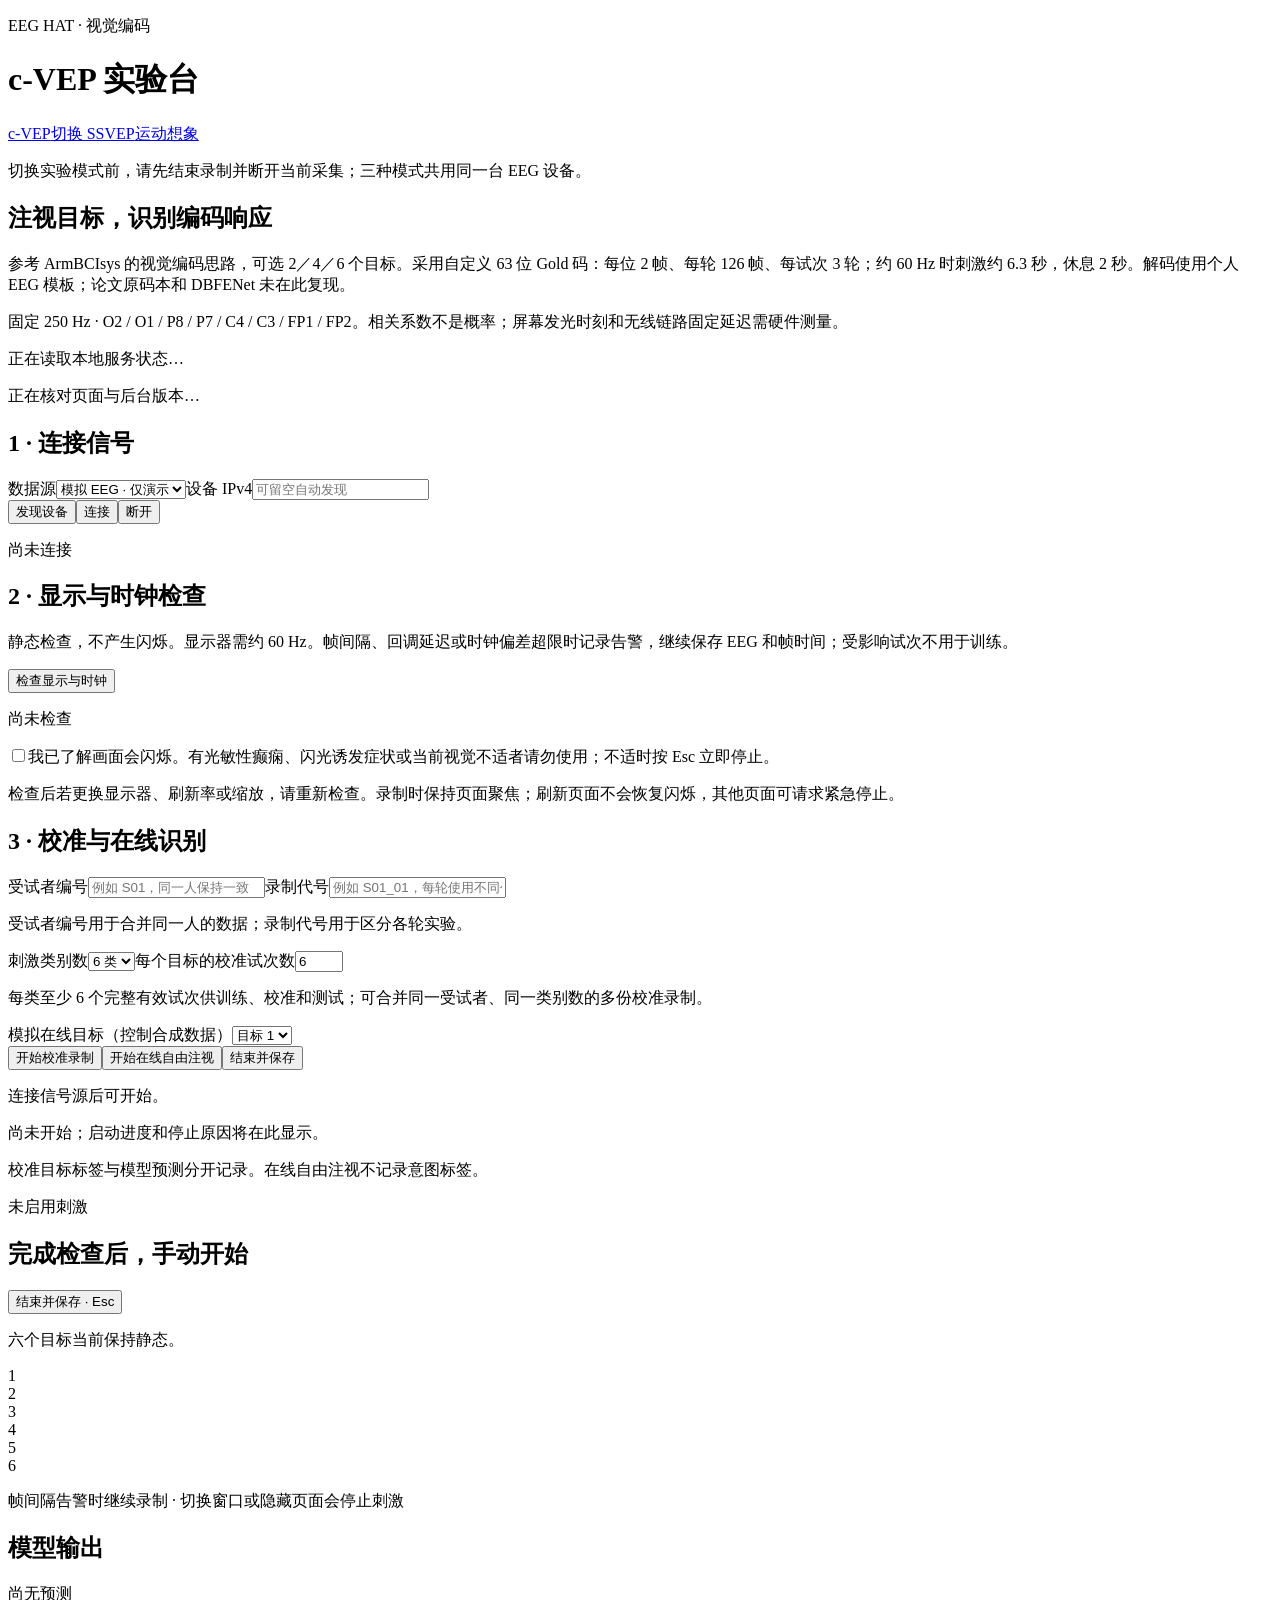
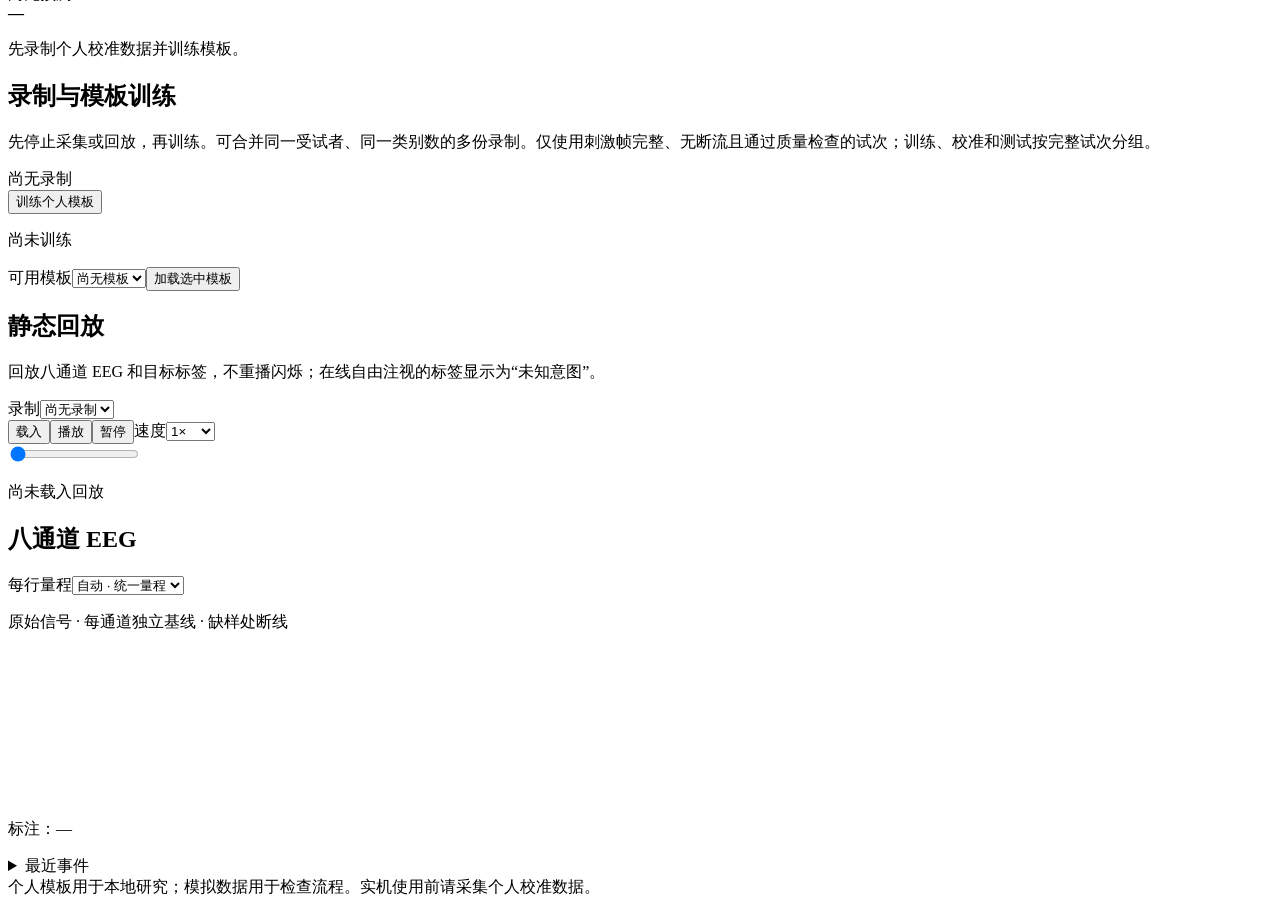
==== EEG_Realtime/eeg_realtime/static/cvep.html @ ab281bd1 "initial commit" ====
<!doctype html>
<html lang="zh-CN"><head><meta charset="utf-8"><meta name="viewport" content="width=device-width,initial-scale=1"><title>c-VEP 视觉编码实验台</title><link rel="stylesheet" href="/cvep.css?v=20260929-recording-identity-1"><link rel="stylesheet" href="/training-report.css?v=20260929-visual-1"><script defer src="/training-report.js?v=20260929-visual-1"></script><script defer src="/cvep.js?v=20260929-visual-1"></script></head>
<body>
<header><div><p class="eyebrow">EEG HAT · 视觉编码</p><h1>c-VEP 实验台</h1></div><nav class="buttons"><a href="/cvep" aria-current="page">c-VEP</a><a href="/ssvep">切换 SSVEP</a><a href="/">运动想象</a></nav></header>
<main>
<p class="small">切换实验模式前，请先结束录制并断开当前采集；三种模式共用同一台 EEG 设备。</p>
<section class="intro"><h2>注视目标，识别编码响应</h2><p>参考 ArmBCIsys 的视觉编码思路，可选 2／4／6 个目标。采用自定义 63 位 Gold 码：每位 2 帧、每轮 126 帧、每试次 3 轮；约 60 Hz 时刺激约 6.3 秒，休息 2 秒。解码使用个人 EEG 模板；论文原码本和 DBFENet 未在此复现。</p><p>固定 250 Hz · O2 / O1 / P8 / P7 / C4 / C3 / FP1 / FP2。相关系数不是概率；屏幕发光时刻和无线链路固定延迟需硬件测量。</p></section>
<div id="notice" class="notice" role="status">正在读取本地服务状态…</div>
<p id="buildStatus" class="small" role="status">正在核对页面与后台版本…</p>
<button id="retryLoad" hidden>重试加载服务</button>
<div class="columns">
<section class="card"><h2>1 · 连接信号</h2><label>数据源<select id="source"><option value="demo">模拟 EEG · 仅演示</option><option value="device">真实 EEG 设备</option></select></label><label>设备 IPv4<input id="deviceIp" placeholder="可留空自动发现" autocomplete="off"></label><div class="buttons"><button id="discover">发现设备</button><button id="connect" class="primary">连接</button><button id="disconnect">断开</button></div><div id="devices" class="buttons"></div><p id="connection" class="small">尚未连接</p><p id="telemetry" class="small"></p></section>
<section class="card"><h2>2 · 显示与时钟检查</h2><p class="small">静态检查，不产生闪烁。显示器需约 60 Hz。帧间隔、回调延迟或时钟偏差超限时记录告警，继续保存 EEG 和帧时间；受影响试次不用于训练。</p><button id="checkDisplay">检查显示与时钟</button><p id="displayCheck" class="small">尚未检查</p><label class="check"><input id="consent" type="checkbox"><span>我已了解画面会闪烁。有光敏性癫痫、闪光诱发症状或当前视觉不适者请勿使用；不适时按 Esc 立即停止。</span></label><p class="small">检查后若更换显示器、刷新率或缩放，请重新检查。录制时保持页面聚焦；刷新页面不会恢复闪烁，其他页面可请求紧急停止。</p></section>
<section class="card"><h2>3 · 校准与在线识别</h2><label>受试者编号<input id="subject" maxlength="80" placeholder="例如 S01，同一人保持一致"></label><label>录制代号<input id="recordingName" maxlength="80" placeholder="例如 S01_01，每轮使用不同代号"></label><p class="small">受试者编号用于合并同一人的数据；录制代号用于区分各轮实验。</p><label>刺激类别数<select id="targetCount"><option value="2">2 类</option><option value="4">4 类</option><option value="6" selected>6 类</option></select></label><label>每个目标的校准试次数<input id="trials" type="number" min="1" max="20" value="6"></label><p class="small">每类至少 6 个完整有效试次供训练、校准和测试；可合并同一受试者、同一类别数的多份校准录制。</p><p id="targetSummary" class="small"></p><p id="targetModelHint" class="small"></p><label id="demoTargetLabel">模拟在线目标（控制合成数据）<select id="demoTarget"><option value="0">目标 1</option><option value="1">目标 2</option><option value="2">目标 3</option><option value="3">目标 4</option><option value="4">目标 5</option><option value="5">目标 6</option></select></label><div class="buttons"><button id="calibrate" class="primary">开始校准录制</button><button id="online">开始在线自由注视</button><button id="stopSession" class="danger">结束并保存</button></div><p id="startRequirements" class="small">连接信号源后可开始。</p><p id="startStatus" class="start-status" role="status" aria-live="polite">尚未开始；启动进度和停止原因将在此显示。</p><p id="sessionStatus" class="small">校准目标标签与模型预测分开记录。在线自由注视不记录意图标签。</p></section>
</div>
<section id="stimulusPanel" class="card stimulus-panel" aria-label="视觉刺激区域"><div class="stimulus-heading"><div><p id="stageKind" class="eyebrow">未启用刺激</p><h2 id="stageCue">完成检查后，手动开始</h2></div><button id="overlayStop" class="danger">结束并保存 · Esc</button></div><p id="stageProgress" class="small">六个目标当前保持静态。</p><div id="targets" class="targets count-6"><div class="target" data-target="0"><span>1</span></div><div class="target" data-target="1"><span>2</span></div><div class="target" data-target="2"><span>3</span></div><div class="target" data-target="3"><span>4</span></div><div class="target" data-target="4"><span>5</span></div><div class="target" data-target="5"><span>6</span></div></div><p id="timingWarning" class="small" role="status" aria-live="polite"></p><p class="small stimulus-foot">帧间隔告警时继续录制 · 切换窗口或隐藏页面会停止刺激</p></section>
<section class="card"><div class="section-heading"><h2>模型输出</h2><span id="predictionState" class="tag">尚无预测</span></div><div class="prediction"><strong id="predictionTarget">—</strong><div><p id="predictionReason">先录制个人校准数据并训练模板。</p><p id="predictionDetail" class="small"></p></div></div><div id="correlations" class="correlations"></div><p id="predictionWarnings" class="small"></p></section>
<div class="columns two">
<section class="card"><h2>录制与模板训练</h2><p class="small">先停止采集或回放，再训练。可合并同一受试者、同一类别数的多份录制。仅使用刺激帧完整、无断流且通过质量检查的试次；训练、校准和测试按完整试次分组。</p><div id="sessionList" class="session-list">尚无录制</div><button id="train" class="primary">训练个人模板</button><p id="training" class="small">尚未训练</p><p id="trainingMetrics" class="small"></p><div id="trainingDetail" class="training-report" aria-live="polite"></div><label>可用模板<select id="models"><option value="">尚无模板</option></select></label><button id="loadModel">加载选中模板</button><p id="modelInfo" class="small"></p></section>
<section class="card"><h2>静态回放</h2><p class="small">回放八通道 EEG 和目标标签，不重播闪烁；在线自由注视的标签显示为“未知意图”。</p><label>录制<select id="replaySessions"><option value="">尚无录制</option></select></label><div class="buttons"><button id="loadReplay">载入</button><button id="play">播放</button><button id="pause">暂停</button><label class="inline">速度<select id="speed"><option value="0.5">0.5×</option><option value="1" selected>1×</option><option value="2">2×</option><option value="4">4×</option></select></label></div><input id="seek" aria-label="回放位置" type="range" min="0" max="1" step="0.01" value="0"><p id="replayInfo" class="small">尚未载入回放</p></section>
</div>
<section class="card"><div class="section-heading"><h2>八通道 EEG</h2><label class="inline">每行量程<select id="waveScale"><option value="auto">自动 · 统一量程</option><option value="50">±50 μV</option><option value="250">±250 μV</option><option value="1000">±1000 μV</option><option value="5000">±5000 μV</option></select></label></div><p id="waveNote" class="small">原始信号 · 每通道独立基线 · 缺样处断线</p><div class="wave-scroll"><canvas id="waveform" aria-label="八通道 EEG 波形"></canvas></div><p id="annotation" class="small">标注：—</p></section>
<details class="card"><summary>最近事件</summary><pre id="events"></pre></details>
</main><footer>个人模板用于本地研究；模拟数据用于检查流程。实机使用前请采集个人校准数据。</footer>
</body></html>
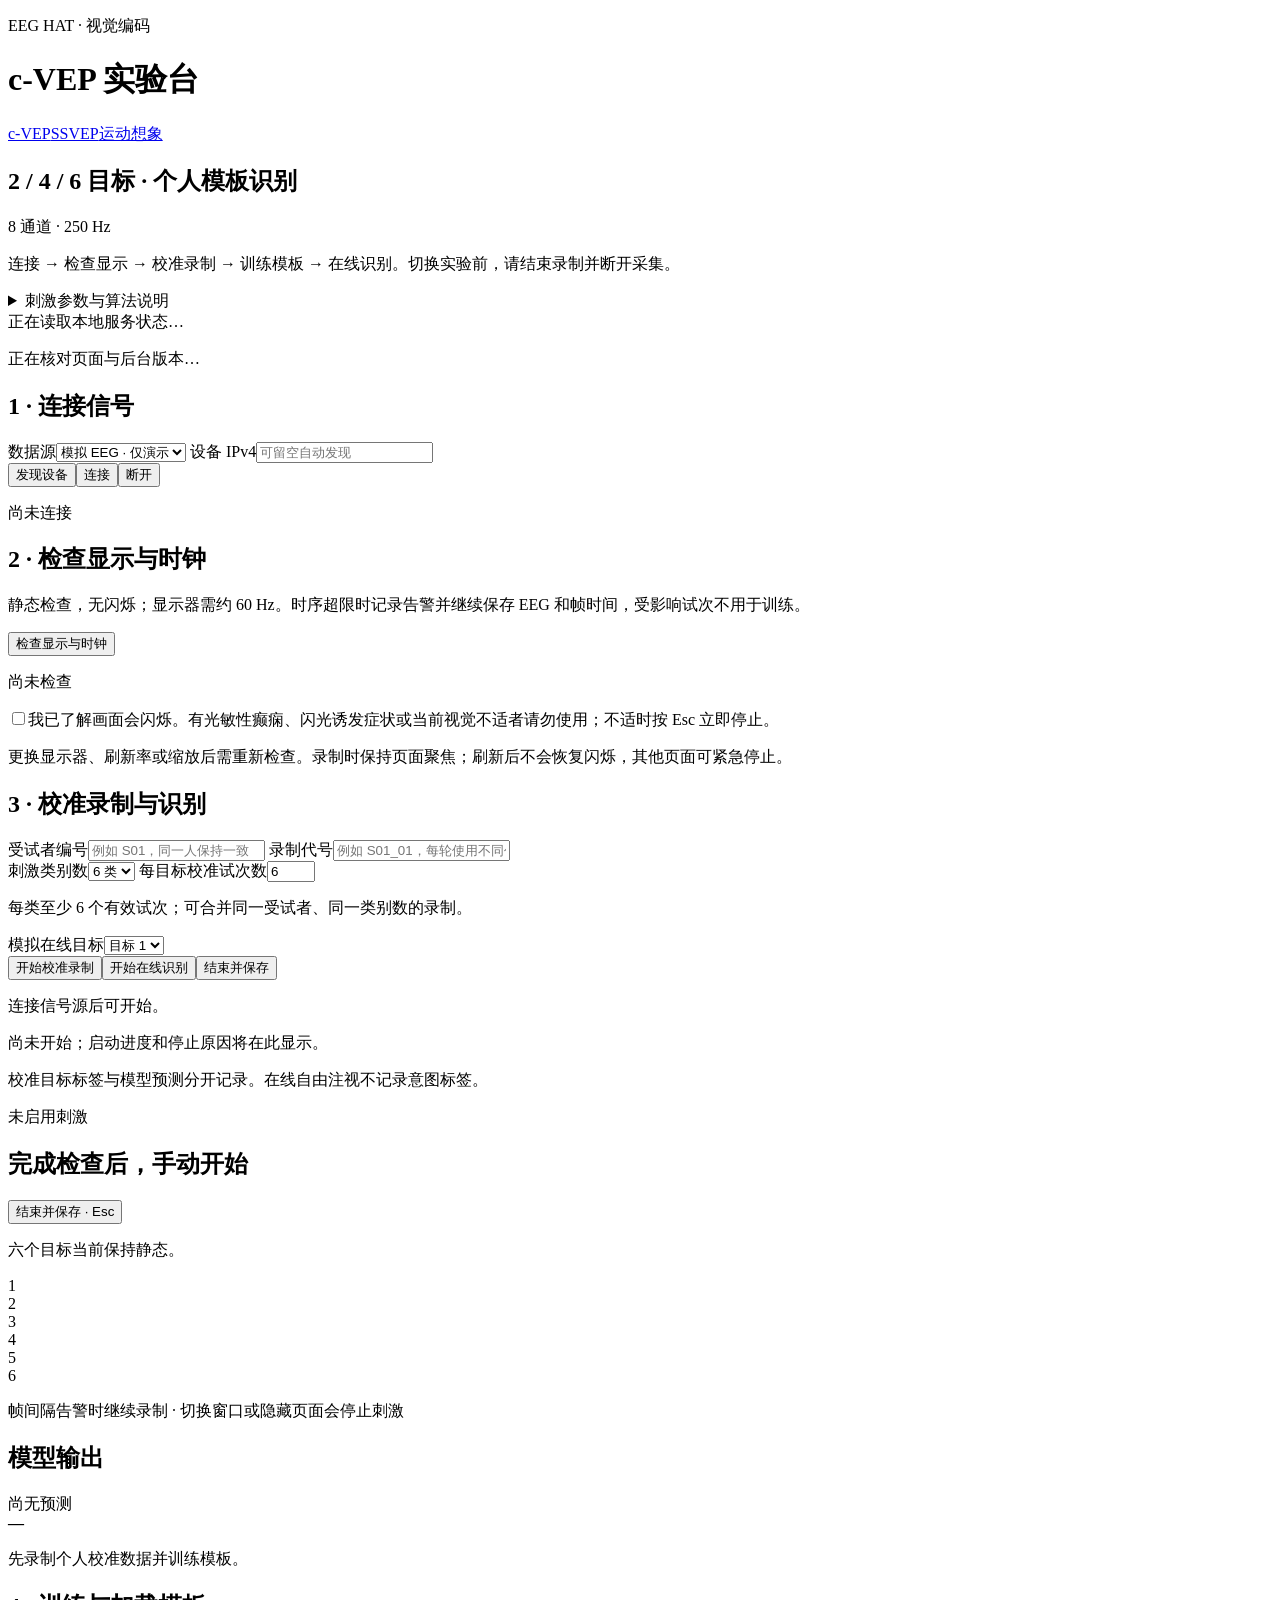
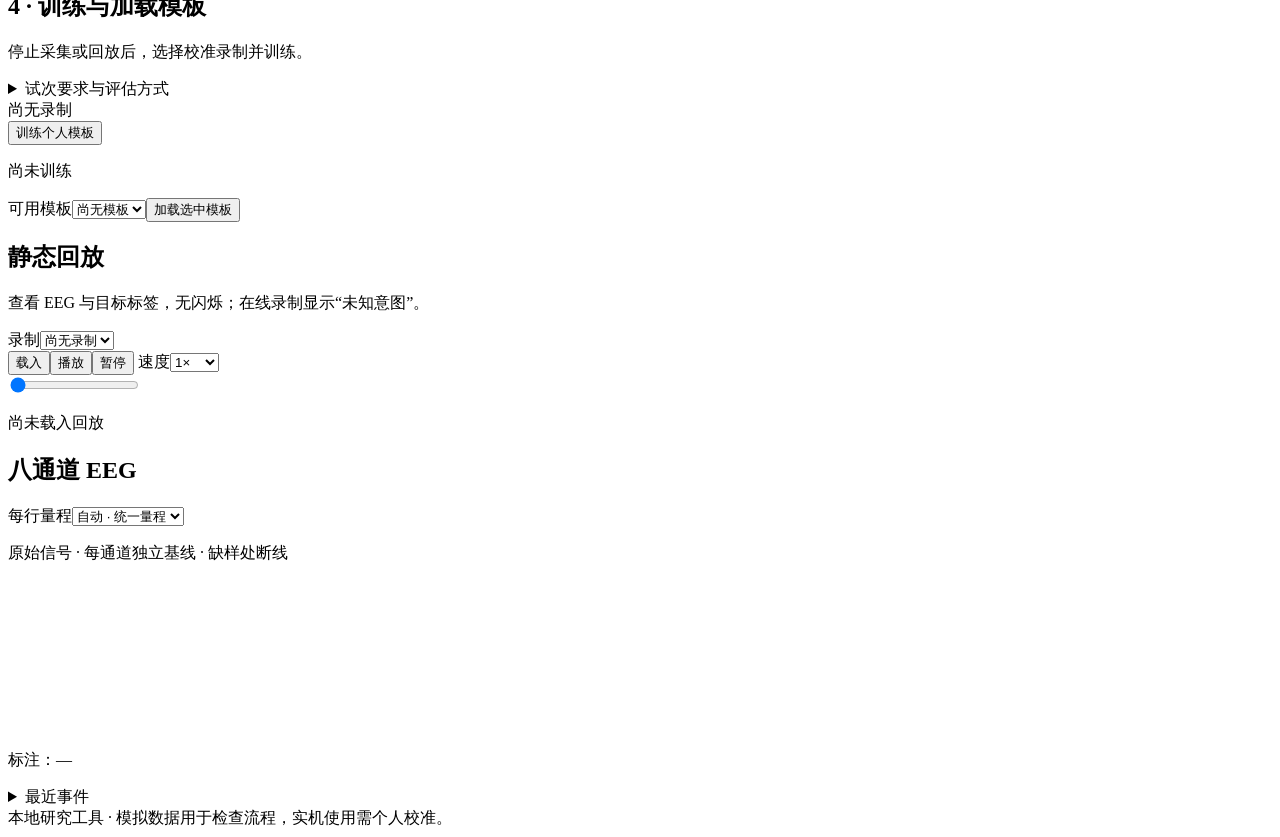
==== commit f05a8722: "Refine frontend layout and copy for release 1.1.0" ====
--- a/EEG_Realtime/eeg_realtime/static/cvep.html
+++ b/EEG_Realtime/eeg_realtime/static/cvep.html
@@ -1,25 +1,79 @@
 <!doctype html>
-<html lang="zh-CN"><head><meta charset="utf-8"><meta name="viewport" content="width=device-width,initial-scale=1"><title>c-VEP 视觉编码实验台</title><link rel="stylesheet" href="/cvep.css?v=20260929-recording-identity-1"><link rel="stylesheet" href="/training-report.css?v=20260929-visual-1"><script defer src="/training-report.js?v=20260929-visual-1"></script><script defer src="/cvep.js?v=20260929-visual-1"></script></head>
+<html lang="zh-CN"><head><meta charset="utf-8"><meta name="viewport" content="width=device-width,initial-scale=1"><title>c-VEP 视觉编码实验台</title><link rel="stylesheet" href="/cvep.css?v=1.1.0"><link rel="stylesheet" href="/training-report.css?v=20260929-visual-1"><script defer src="/training-report.js?v=20260929-visual-1"></script><script defer src="/cvep.js?v=20260929-visual-1"></script></head>
 <body>
-<header><div><p class="eyebrow">EEG HAT · 视觉编码</p><h1>c-VEP 实验台</h1></div><nav class="buttons"><a href="/cvep" aria-current="page">c-VEP</a><a href="/ssvep">切换 SSVEP</a><a href="/">运动想象</a></nav></header>
+<header><div><p class="eyebrow">EEG HAT · 视觉编码</p><h1>c-VEP 实验台</h1></div><nav class="buttons"><a href="/cvep" aria-current="page">c-VEP</a><a href="/ssvep">SSVEP</a><a href="/">运动想象</a></nav></header>
 <main>
-<p class="small">切换实验模式前，请先结束录制并断开当前采集；三种模式共用同一台 EEG 设备。</p>
-<section class="intro"><h2>注视目标，识别编码响应</h2><p>参考 ArmBCIsys 的视觉编码思路，可选 2／4／6 个目标。采用自定义 63 位 Gold 码：每位 2 帧、每轮 126 帧、每试次 3 轮；约 60 Hz 时刺激约 6.3 秒，休息 2 秒。解码使用个人 EEG 模板；论文原码本和 DBFENet 未在此复现。</p><p>固定 250 Hz · O2 / O1 / P8 / P7 / C4 / C3 / FP1 / FP2。相关系数不是概率；屏幕发光时刻和无线链路固定延迟需硬件测量。</p></section>
+<section class="intro">
+  <div class="intro-heading">
+<h2>2 / 4 / 6 目标 · 个人模板识别</h2><span class="tag">8 通道 · 250 Hz</span></div>
+  <p class="small">连接 → 检查显示 → 校准录制 → 训练模板 → 在线识别。切换实验前，请结束录制并断开采集。</p>
+<details class="technical-note"><summary>刺激参数与算法说明</summary>
+    <p>自定义 63 位 Gold 码，每位 2 帧、每轮 126 帧、每试次 3 轮；约 60 Hz 时刺激约 6.3 秒，休息 2 秒。参考 ArmBCIsys 的视觉编码思路，未复现论文原码本和 DBFENet。</p>
+    <p>通道：O2 / O1 / P8 / P7 / C4 / C3 / FP1 / FP2。解码使用个人 EEG 模板，相关系数不是概率；屏幕发光时刻和无线链路固定延迟需硬件测量。</p>
+  </details>
+</section>
 <div id="notice" class="notice" role="status">正在读取本地服务状态…</div>
 <p id="buildStatus" class="small" role="status">正在核对页面与后台版本…</p>
 <button id="retryLoad" hidden>重试加载服务</button>
-<div class="columns">
-<section class="card"><h2>1 · 连接信号</h2><label>数据源<select id="source"><option value="demo">模拟 EEG · 仅演示</option><option value="device">真实 EEG 设备</option></select></label><label>设备 IPv4<input id="deviceIp" placeholder="可留空自动发现" autocomplete="off"></label><div class="buttons"><button id="discover">发现设备</button><button id="connect" class="primary">连接</button><button id="disconnect">断开</button></div><div id="devices" class="buttons"></div><p id="connection" class="small">尚未连接</p><p id="telemetry" class="small"></p></section>
-<section class="card"><h2>2 · 显示与时钟检查</h2><p class="small">静态检查，不产生闪烁。显示器需约 60 Hz。帧间隔、回调延迟或时钟偏差超限时记录告警，继续保存 EEG 和帧时间；受影响试次不用于训练。</p><button id="checkDisplay">检查显示与时钟</button><p id="displayCheck" class="small">尚未检查</p><label class="check"><input id="consent" type="checkbox"><span>我已了解画面会闪烁。有光敏性癫痫、闪光诱发症状或当前视觉不适者请勿使用；不适时按 Esc 立即停止。</span></label><p class="small">检查后若更换显示器、刷新率或缩放，请重新检查。录制时保持页面聚焦；刷新页面不会恢复闪烁，其他页面可请求紧急停止。</p></section>
-<section class="card"><h2>3 · 校准与在线识别</h2><label>受试者编号<input id="subject" maxlength="80" placeholder="例如 S01，同一人保持一致"></label><label>录制代号<input id="recordingName" maxlength="80" placeholder="例如 S01_01，每轮使用不同代号"></label><p class="small">受试者编号用于合并同一人的数据；录制代号用于区分各轮实验。</p><label>刺激类别数<select id="targetCount"><option value="2">2 类</option><option value="4">4 类</option><option value="6" selected>6 类</option></select></label><label>每个目标的校准试次数<input id="trials" type="number" min="1" max="20" value="6"></label><p class="small">每类至少 6 个完整有效试次供训练、校准和测试；可合并同一受试者、同一类别数的多份校准录制。</p><p id="targetSummary" class="small"></p><p id="targetModelHint" class="small"></p><label id="demoTargetLabel">模拟在线目标（控制合成数据）<select id="demoTarget"><option value="0">目标 1</option><option value="1">目标 2</option><option value="2">目标 3</option><option value="3">目标 4</option><option value="4">目标 5</option><option value="5">目标 6</option></select></label><div class="buttons"><button id="calibrate" class="primary">开始校准录制</button><button id="online">开始在线自由注视</button><button id="stopSession" class="danger">结束并保存</button></div><p id="startRequirements" class="small">连接信号源后可开始。</p><p id="startStatus" class="start-status" role="status" aria-live="polite">尚未开始；启动进度和停止原因将在此显示。</p><p id="sessionStatus" class="small">校准目标标签与模型预测分开记录。在线自由注视不记录意图标签。</p></section>
+<div class="setup-grid">
+<section class="card connection-card">
+<h2>1 · 连接信号</h2>
+<div class="field-grid">
+<label>数据源<select id="source"><option value="demo">模拟 EEG · 仅演示</option><option value="device">真实 EEG 设备</option></select></label>
+<label>设备 IPv4<input id="deviceIp" placeholder="可留空自动发现" autocomplete="off"></label></div>
+<div class="buttons"><button id="discover">发现设备</button><button id="connect" class="primary">连接</button><button id="disconnect">断开</button></div><div id="devices" class="buttons"></div>
+<p id="connection" class="small">尚未连接</p>
+<p id="telemetry" class="small"></p></section>
+<section class="card display-card">
+<h2>2 · 检查显示与时钟</h2><p class="small">静态检查，无闪烁；显示器需约 60 Hz。时序超限时记录告警并继续保存 EEG 和帧时间，受影响试次不用于训练。</p><button id="checkDisplay">检查显示与时钟</button>
+<p id="displayCheck" class="small">尚未检查</p>
+<label class="check"><input id="consent" type="checkbox"><span>我已了解画面会闪烁。有光敏性癫痫、闪光诱发症状或当前视觉不适者请勿使用；不适时按 Esc 立即停止。</span></label><p class="small">更换显示器、刷新率或缩放后需重新检查。录制时保持页面聚焦；刷新后不会恢复闪烁，其他页面可紧急停止。</p></section>
+<section class="card session-card">
+<h2>3 · 校准录制与识别</h2>
+<div class="field-grid">
+<label>受试者编号<input id="subject" maxlength="80" placeholder="例如 S01，同一人保持一致"></label>
+<label>录制代号<input id="recordingName" maxlength="80" placeholder="例如 S01_01，每轮使用不同代号"></label></div>
+<div class="field-grid">
+<label>刺激类别数<select id="targetCount"><option value="2">2 类</option><option value="4">4 类</option><option value="6" selected>6 类</option></select></label>
+<label>每目标校准试次数<input id="trials" type="number" min="1" max="20" value="6"></label></div><p class="small">每类至少 6 个有效试次；可合并同一受试者、同一类别数的录制。</p>
+<p id="targetSummary" class="small"></p>
+<p id="targetModelHint" class="small"></p>
+<label id="demoTargetLabel">模拟在线目标<select id="demoTarget"><option value="0">目标 1</option><option value="1">目标 2</option><option value="2">目标 3</option><option value="3">目标 4</option><option value="4">目标 5</option><option value="5">目标 6</option></select></label>
+<div class="buttons session-actions"><button id="calibrate" class="primary">开始校准录制</button><button id="online">开始在线识别</button><button id="stopSession" class="danger">结束并保存</button></div>
+<p id="startRequirements" class="small">连接信号源后可开始。</p>
+<p id="startStatus" class="start-status" role="status" aria-live="polite">尚未开始；启动进度和停止原因将在此显示。</p>
+<p id="sessionStatus" class="small">校准目标标签与模型预测分开记录。在线自由注视不记录意图标签。</p></section>
 </div>
-<section id="stimulusPanel" class="card stimulus-panel" aria-label="视觉刺激区域"><div class="stimulus-heading"><div><p id="stageKind" class="eyebrow">未启用刺激</p><h2 id="stageCue">完成检查后，手动开始</h2></div><button id="overlayStop" class="danger">结束并保存 · Esc</button></div><p id="stageProgress" class="small">六个目标当前保持静态。</p><div id="targets" class="targets count-6"><div class="target" data-target="0"><span>1</span></div><div class="target" data-target="1"><span>2</span></div><div class="target" data-target="2"><span>3</span></div><div class="target" data-target="3"><span>4</span></div><div class="target" data-target="4"><span>5</span></div><div class="target" data-target="5"><span>6</span></div></div><p id="timingWarning" class="small" role="status" aria-live="polite"></p><p class="small stimulus-foot">帧间隔告警时继续录制 · 切换窗口或隐藏页面会停止刺激</p></section>
-<section class="card"><div class="section-heading"><h2>模型输出</h2><span id="predictionState" class="tag">尚无预测</span></div><div class="prediction"><strong id="predictionTarget">—</strong><div><p id="predictionReason">先录制个人校准数据并训练模板。</p><p id="predictionDetail" class="small"></p></div></div><div id="correlations" class="correlations"></div><p id="predictionWarnings" class="small"></p></section>
+<section id="stimulusPanel" class="card stimulus-panel" aria-label="视觉刺激区域"><div class="stimulus-heading"><div>
+<p id="stageKind" class="eyebrow">未启用刺激</p><h2 id="stageCue">完成检查后，手动开始</h2></div><button id="overlayStop" class="danger">结束并保存 · Esc</button></div>
+<p id="stageProgress" class="small">六个目标当前保持静态。</p><div id="targets" class="targets count-6"><div class="target" data-target="0"><span>1</span></div><div class="target" data-target="1"><span>2</span></div><div class="target" data-target="2"><span>3</span></div><div class="target" data-target="3"><span>4</span></div><div class="target" data-target="4"><span>5</span></div><div class="target" data-target="5"><span>6</span></div></div>
+<p id="timingWarning" class="small" role="status" aria-live="polite"></p><p class="small stimulus-foot">帧间隔告警时继续录制 · 切换窗口或隐藏页面会停止刺激</p></section>
+<section class="card"><div class="section-heading">
+<h2>模型输出</h2><span id="predictionState" class="tag">尚无预测</span></div><div class="prediction"><strong id="predictionTarget">—</strong><div>
+<p id="predictionReason">先录制个人校准数据并训练模板。</p>
+<p id="predictionDetail" class="small"></p></div></div><div id="correlations" class="correlations"></div>
+<p id="predictionWarnings" class="small"></p></section>
 <div class="columns two">
-<section class="card"><h2>录制与模板训练</h2><p class="small">先停止采集或回放，再训练。可合并同一受试者、同一类别数的多份录制。仅使用刺激帧完整、无断流且通过质量检查的试次；训练、校准和测试按完整试次分组。</p><div id="sessionList" class="session-list">尚无录制</div><button id="train" class="primary">训练个人模板</button><p id="training" class="small">尚未训练</p><p id="trainingMetrics" class="small"></p><div id="trainingDetail" class="training-report" aria-live="polite"></div><label>可用模板<select id="models"><option value="">尚无模板</option></select></label><button id="loadModel">加载选中模板</button><p id="modelInfo" class="small"></p></section>
-<section class="card"><h2>静态回放</h2><p class="small">回放八通道 EEG 和目标标签，不重播闪烁；在线自由注视的标签显示为“未知意图”。</p><label>录制<select id="replaySessions"><option value="">尚无录制</option></select></label><div class="buttons"><button id="loadReplay">载入</button><button id="play">播放</button><button id="pause">暂停</button><label class="inline">速度<select id="speed"><option value="0.5">0.5×</option><option value="1" selected>1×</option><option value="2">2×</option><option value="4">4×</option></select></label></div><input id="seek" aria-label="回放位置" type="range" min="0" max="1" step="0.01" value="0"><p id="replayInfo" class="small">尚未载入回放</p></section>
+<section class="card">
+<h2>4 · 训练与加载模板</h2><p class="small">停止采集或回放后，选择校准录制并训练。</p>
+<details class="technical-note"><summary>试次要求与评估方式</summary><p>仅使用刺激帧完整、无断流且通过质量检查的试次；训练、校准和测试按完整试次分组。</p></details><div id="sessionList" class="session-list">尚无录制</div><button id="train" class="primary">训练个人模板</button>
+<p id="training" class="small">尚未训练</p>
+<p id="trainingMetrics" class="small"></p><div id="trainingDetail" class="training-report" aria-live="polite"></div>
+<div class="model-picker">
+<label>可用模板<select id="models"><option value="">尚无模板</option></select></label><button id="loadModel">加载选中模板</button>
+<p id="modelInfo" class="small"></p></div></section>
+<section class="card">
+<h2>静态回放</h2><p class="small">查看 EEG 与目标标签，无闪烁；在线录制显示“未知意图”。</p>
+<label>录制<select id="replaySessions"><option value="">尚无录制</option></select></label>
+<div class="buttons"><button id="loadReplay">载入</button><button id="play">播放</button><button id="pause">暂停</button>
+<label class="inline">速度<select id="speed"><option value="0.5">0.5×</option><option value="1" selected>1×</option><option value="2">2×</option><option value="4">4×</option></select></label></div><input id="seek" aria-label="回放位置" type="range" min="0" max="1" step="0.01" value="0">
+<p id="replayInfo" class="small">尚未载入回放</p></section>
 </div>
-<section class="card"><div class="section-heading"><h2>八通道 EEG</h2><label class="inline">每行量程<select id="waveScale"><option value="auto">自动 · 统一量程</option><option value="50">±50 μV</option><option value="250">±250 μV</option><option value="1000">±1000 μV</option><option value="5000">±5000 μV</option></select></label></div><p id="waveNote" class="small">原始信号 · 每通道独立基线 · 缺样处断线</p><div class="wave-scroll"><canvas id="waveform" aria-label="八通道 EEG 波形"></canvas></div><p id="annotation" class="small">标注：—</p></section>
+<section class="card"><div class="section-heading">
+<h2>八通道 EEG</h2>
+<label class="inline">每行量程<select id="waveScale"><option value="auto">自动 · 统一量程</option><option value="50">±50 μV</option><option value="250">±250 μV</option><option value="1000">±1000 μV</option><option value="5000">±5000 μV</option></select></label></div>
+<p id="waveNote" class="small">原始信号 · 每通道独立基线 · 缺样处断线</p><div class="wave-scroll"><canvas id="waveform" aria-label="八通道 EEG 波形"></canvas></div>
+<p id="annotation" class="small">标注：—</p></section>
 <details class="card"><summary>最近事件</summary><pre id="events"></pre></details>
-</main><footer>个人模板用于本地研究；模拟数据用于检查流程。实机使用前请采集个人校准数据。</footer>
+</main><footer>本地研究工具 · 模拟数据用于检查流程，实机使用需个人校准。</footer>
 </body></html>
